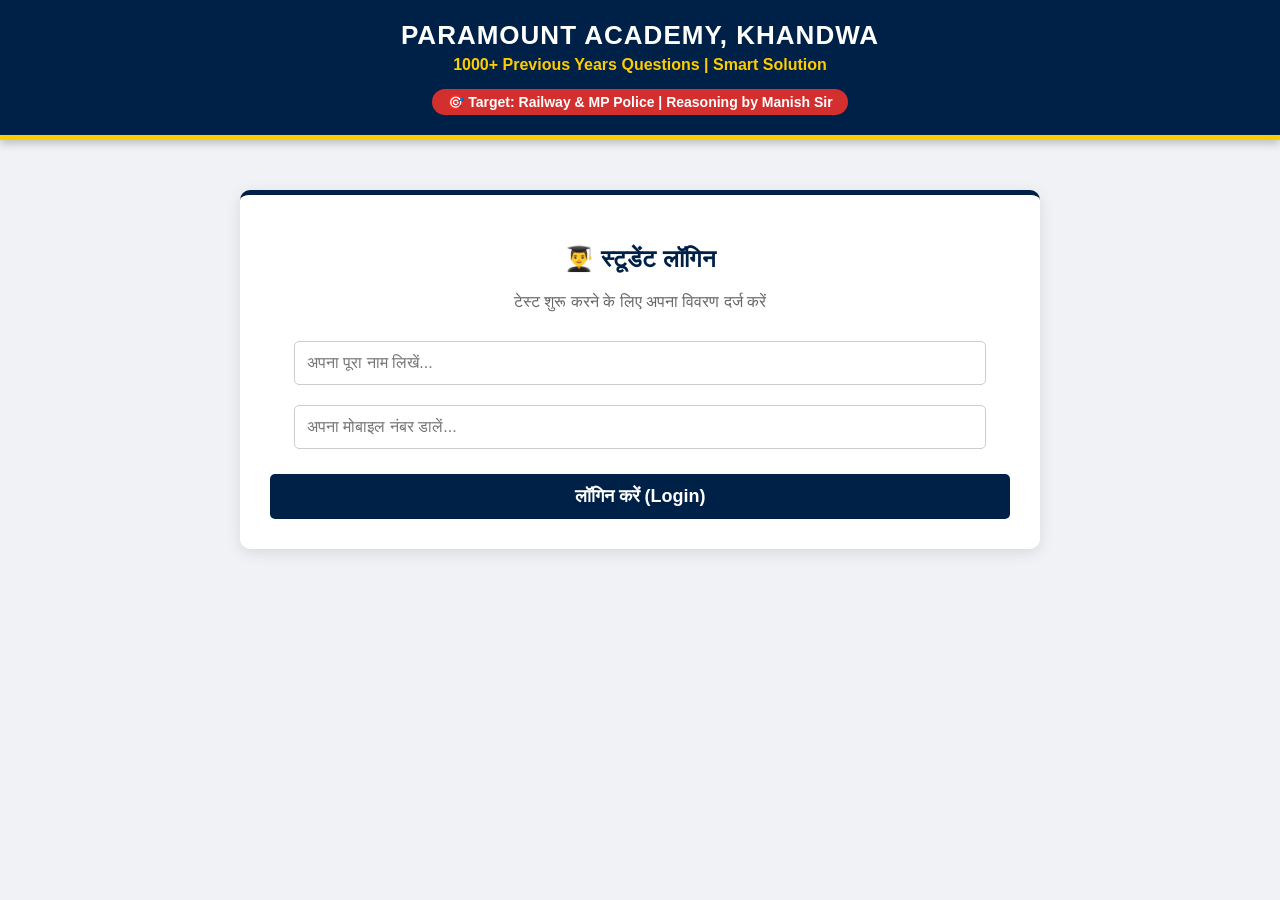
==== index.html @ cde3a58e "Add loading status and update comments in index.html" ====
<!DOCTYPE html>
<html lang="hi">
<head>
    <meta charset="UTF-8">
    <meta name="viewport" content="width=device-width, initial-scale=1.0">
    <title>Reasoning Portal - Manish Sir</title>
    <style>
        /* CSS & Theme - Railway & MP Police Vibe */
        body { font-family: 'Segoe UI', Tahoma, Geneva, Verdana, sans-serif; background-color: #f0f2f5; margin: 0; padding: 0; }
        
        /* Header Design */
        .header { background-color: #002147; color: white; padding: 20px 10px; text-align: center; border-bottom: 5px solid #ffcc00; box-shadow: 0 4px 8px rgba(0,0,0,0.2); }
        .header h1 { margin: 0; font-size: 26px; font-weight: 900; letter-spacing: 1px; text-transform: uppercase; }
        .header h3 { margin: 5px 0; color: #ffcc00; font-size: 16px; font-weight: bold; }
        .header p { margin: 10px 0 0; font-size: 14px; background: #d32f2f; display: inline-block; padding: 5px 15px; border-radius: 20px; font-weight: bold; }
        
        .container { padding: 20px; max-width: 800px; margin: auto; }
        
        /* Login Screen */
        #login-screen { background: white; padding: 30px; border-radius: 10px; box-shadow: 0 4px 15px rgba(0,0,0,0.1); text-align: center; margin-top: 30px; border-top: 5px solid #002147; }
        .input-box { width: 90%; padding: 12px; margin: 10px 0; border: 1px solid #ccc; border-radius: 5px; font-size: 16px; }
        .btn-primary { background-color: #002147; color: white; padding: 12px 25px; font-size: 18px; font-weight: bold; border: none; border-radius: 5px; cursor: pointer; width: 100%; margin-top: 15px; }
        .btn-primary:hover { background-color: #003366; }

        /* Dashboard (60 Days Grid) */
        #dashboard-screen { display: none; }
        .user-welcome { font-size: 18px; font-weight: bold; color: #002147; margin-bottom: 20px; text-align: center; background: white; padding: 10px; border-radius: 8px; box-shadow: 0 2px 5px rgba(0,0,0,0.1); }
        .grid-container { display: grid; grid-template-columns: repeat(auto-fit, minmax(100px, 1fr)); gap: 15px; }
        .day-card { background: white; padding: 20px 10px; text-align: center; border-radius: 8px; box-shadow: 0 2px 5px rgba(0,0,0,0.1); cursor: pointer; font-weight: bold; color: #333; border: 2px solid transparent; transition: 0.3s; }
        .day-card:hover { border-color: #ffcc00; background-color: #fffde7; transform: translateY(-3px); }
        .day-number { font-size: 20px; color: #002147; margin-bottom: 5px; }

        /* Quiz Screen */
        #quiz-screen { display: none; }
        .back-btn { background: #d32f2f; color: white; border: none; padding: 10px 20px; border-radius: 5px; cursor: pointer; font-weight: bold; margin-bottom: 15px; display: inline-block; }
        .question-box { background: white; padding: 15px; margin-bottom: 20px; border-radius: 8px; box-shadow: 0 4px 8px rgba(0,0,0,0.1); border-left: 5px solid #002147; }
        .question-text { font-size: 18px; font-weight: bold; color: #222; margin-bottom: 15px; line-height: 1.4; }
        .option { display: block; padding: 12px; margin-bottom: 10px; background: #e9ecef; border-radius: 5px; cursor: pointer; font-size: 16px; border: 1px solid #ccc; transition: 0.2s; }
        
        /* Options Highlight (For Smart Solution) */
        .option.correct { background-color: #d4edda; border-color: #28a745; color: #155724; font-weight: bold; }
        .option.wrong { background-color: #f8d7da; border-color: #dc3545; color: #721c24; font-weight: bold; }
        
        .exam-tag { display: inline-block; background-color: #ffe0b2; color: #e65100; padding: 5px 10px; font-size: 12px; font-weight: bold; border-radius: 4px; margin-top: 10px; }
        .submit-btn { background-color: #2e7d32; color: white; padding: 15px; width: 100%; font-size: 18px; font-weight: bold; border: none; border-radius: 5px; cursor: pointer; margin-top: 10px; }
        
        /* Result Box */
        .result-box { display: none; background: #fff3cd; color: #856404; padding: 20px; border-radius: 8px; border: 2px solid #ffeeba; text-align: center; margin-bottom: 20px; font-size: 18px; font-weight: bold; }
        
        /* Loading Status */
        #loading-status { text-align: center; font-weight: bold; color: #d32f2f; margin-bottom: 15px; display: none; }
    </style>
</head>
<body>

    <div class="header">
        <h1>Paramount Academy, Khandwa</h1>
        <h3>1000+ Previous Years Questions | Smart Solution</h3>
        <p>🎯 Target: Railway & MP Police | Reasoning by Manish Sir</p>
    </div>

    <div class="container">
        
        <div id="login-screen">
            <h2 style="color: #002147;">👨‍🎓 स्टूडेंट लॉगिन</h2>
            <p style="color: #666; margin-bottom: 20px;">टेस्ट शुरू करने के लिए अपना विवरण दर्ज करें</p>
            <input type="text" id="student-name" class="input-box" placeholder="अपना पूरा नाम लिखें..." required>
            <input type="tel" id="student-mobile" class="input-box" placeholder="अपना मोबाइल नंबर डालें..." maxlength="10" required>
            <button class="btn-primary" onclick="studentLogin()">लॉगिन करें (Login)</button>
        </div>

        <div id="dashboard-screen">
            <div class="user-welcome" id="welcome-msg"></div>
            <div id="loading-status">🔄 डेटा लोड हो रहा है, कृपया प्रतीक्षा करें...</div>
            <h3 style="text-align: center; color: #d32f2f; margin-bottom: 20px;">📝 60 Days Master Plan - Select Day</h3>
            <div class="grid-container" id="days-grid">
                </div>
        </div>

        <div id="quiz-screen">
            <button class="back-btn" onclick="showDashboard()">⬅ वापस जाएँ</button>
            <h2 id="quiz-title" style="text-align: center; color: #002147; border-bottom: 2px solid #ccc; padding-bottom: 10px;"></h2>
            
            <div id="result-box" class="result-box"></div>

            <div id="quiz-container">
                <p style="text-align:center; font-size: 18px; color: #666;">प्रश्नों को लोड किया जा रहा है...</p>
            </div>
        </div>

    </div>

<script>
    // आपका नया Google Apps Script URL
    const SHEET_API_URL = "https://script.google.com/macros/s/AKfycbwrn1KhBZO055DnDoMjl4L-_MR41X3zGy-IHlsW6Tt8MQfzNnXFWnHYprtaH1E4AdJhmA/exec";
    
    let allQuestionsData = [];
    let currentQuizDay = "";

    // पेज लोड होते ही चेक करें कि बच्चा पहले से लॉगिन है या नहीं
    window.onload = function() {
        let savedName = localStorage.getItem("paramountStudentName");
        if(savedName) {
            document.getElementById("login-screen").style.display = "none";
            document.getElementById("dashboard-screen").style.display = "block";
            document.getElementById("welcome-msg").innerText = "👨‍🎓 स्वागत है, " + savedName;
            generateDaysGrid();
            fetchAllQuestions(); 
        }
    }

    // लॉगिन फंक्शन
    function studentLogin() {
        let name = document.getElementById("student-name").value;
        let mobile = document.getElementById("student-mobile").value;

        if(name.trim() === "" || mobile.trim() === "") {
            alert("कृपया अपना नाम और मोबाइल नंबर सही से भरें!");
            return;
        }

        // फोन की मेमोरी में सेव करें
        localStorage.setItem("paramountStudentName", name);
        localStorage.setItem("paramountStudentMobile", mobile);

        document.getElementById("login-screen").style.display = "none";
        document.getElementById("dashboard-screen").style.display = "block";
        document.getElementById("welcome-msg").innerText = "👨‍🎓 स्वागत है, " + name;
        
        generateDaysGrid();
        fetchAllQuestions();
    }

    // Day 1 से 60 तक ग्रिड बनाना
    function generateDaysGrid() {
        let grid = document.getElementById("days-grid");
        grid.innerHTML = "";
        for(let i = 1; i <= 60; i++) {
            grid.innerHTML += `
                <div class="day-card" onclick="openQuiz('Day ${i}')">
                    <div class="day-number">Day</div>
                    <div style="font-size: 24px;">${i}</div>
                </div>
            `;
        }
    }

    // डैशबोर्ड पर वापस जाना
    function showDashboard() {
        document.getElementById("quiz-screen").style.display = "none";
        document.getElementById("dashboard-screen").style.display = "block";
        document.getElementById("result-box").style.display = "none";
    }

    // Google Sheet से प्रश्न मँगाना
    function fetchAllQuestions() {
        let loadingText = document.getElementById("loading-status");
        loadingText.style.display = "block";

        fetch(SHEET_API_URL)
            .then(response => response.json())
            .then(data => { 
                allQuestionsData = data; 
                loadingText.style.display = "none"; // लोड होने के बाद मैसेज छुपा दें
            })
            .catch(err => {
                loadingText.innerText = "❌ डेटा लोड करने में समस्या आई। कृपया इंटरनेट चेक करें।";
                console.log("डेटा लोड करने में समस्या: ", err);
            });
    }

    // किसी भी Day का टेस्ट खोलना
    function openQuiz(dayName) {
        currentQuizDay = dayName;
        document.getElementById("dashboard-screen").style.display = "none";
        document.getElementById("quiz-screen").style.display = "block";
        document.getElementById("quiz-title").innerText = dayName + " - Live Test";
        document.getElementById("result-box").style.display = "none";
        
        let container = document.getElementById('quiz-container');
        
        if(allQuestionsData.length === 0) {
            container.innerHTML = "<p style='text-align:center; color:red; font-weight:bold;'>डेटा अभी लोड हो रहा है, कृपया 2-3 सेकंड रुककर दोबारा खोलें...</p>";
            return;
        }

        // उस दिन के प्रश्न फ़िल्टर करें
        let dayQuestions = allQuestionsData.filter(q => q.Day === dayName);

        if(dayQuestions.length === 0) {
            container.innerHTML = `<p style='text-align:center; color:red; font-size:18px;'>अभी <b>${dayName}</b> के प्रश्न अपलोड नहीं हुए हैं। कृपया बाद में चेक करें।</p>`;
            return;
        }

        container.innerHTML = "";
        dayQuestions.forEach((q, index) => {
            let html = `
                <div class="question-box" id="qbox-${index}">
                    <div class="question-text">Q${index + 1}. ${q.Question}</div>
                    <label class="option" id="lbl-A-${index}"><input type="radio" name="q${index}" value="A"> (A) ${q.Option_A}</label>
                    <label class="option" id="lbl-B-${index}"><input type="radio" name="q${index}" value="B"> (B) ${q.Option_B}</label>
                    <label class="option" id="lbl-C-${index}"><input type="radio" name="q${index}" value="C"> (C) ${q.Option_C}</label>
                    <label class="option" id="lbl-D-${index}"><input type="radio" name="q${index}" value="D"> (D) ${q.Option_D}</label>
                    
                    <div class="exam-tag">🏷️ ${q.Exam_Name || 'PYQ'} (${q.Exam_Date || 'Previous Year'})</div>
                </div>
            `;
            container.innerHTML += html;
        });

        container.innerHTML += `<button class="submit-btn" id="submit-btn" onclick="submitTest()">टेस्ट सबमिट करें</button>`;
    }

    // टेस्ट सबमिट और स्मार्ट सॉल्यूशन
    function submitTest() {
        let name = localStorage.getItem("paramountStudentName");
        let mobile = localStorage.getItem("paramountStudentMobile");
        
        let dayQuestions = allQuestionsData.filter(q => q.Day === currentQuizDay);
        let totalQuestions = dayQuestions.length;
        let correct = 0;
        let wrong = 0;
        let attempted = 0;

        // हर प्रश्न चेक करना और स्मार्ट सॉल्यूशन (रंग) दिखाना
        dayQuestions.forEach((q, index) => {
            let selectedRadio = document.querySelector(`input[name="q${index}"]:checked`);
            let correctAns = q.Answer ? q.Answer.trim().toUpperCase() : ""; // Sheet से सही उत्तर

            // सभी ऑप्शंस को लॉक (disable) करें
            let radios = document.querySelectorAll(`input[name="q${index}"]`);
            radios.forEach(r => r.disabled = true);

            // सही उत्तर को हरा (Green) करें
            let correctLabel = document.getElementById(`lbl-${correctAns}-${index}`);
            if(correctLabel) correctLabel.classList.add("correct");

            if (selectedRadio) {
                attempted++;
                let selectedVal = selectedRadio.value;
                if (selectedVal === correctAns) {
                    correct++;
                } else {
                    wrong++;
                    // अगर गलत चुना है, तो उसे लाल (Red) करें
                    let wrongLabel = document.getElementById(`lbl-${selectedVal}-${index}`);
                    if(wrongLabel) wrongLabel.classList.add("wrong");
                }
            }
        });

        // स्कोर कैलकुलेशन (-0.33 नेगेटिव मार्किंग)
        let score = (correct * 1) - (wrong * 0.33);
        let finalScore = score.toFixed(2); 

        // रिज़ल्ट स्क्रीन पर दिखाना
        let resultBox = document.getElementById("result-box");
        resultBox.style.display = "block";
        resultBox.innerHTML = `
            🏆 टेस्ट समाप्त!<br>
            कुल प्रश्न: ${totalQuestions} | Attempted: ${attempted}<br>
            <span style="color: green;">सही: ${correct}</span> | <span style="color: red;">गलत: ${wrong}</span><br>
            <span style="font-size: 22px; color: #d32f2f;">आपका फाइनल स्कोर: ${finalScore} / ${totalQuestions}</span><br>
            <span style="font-size: 14px; color: #666;">(नीचे देखें, सही उत्तर हरे रंग में हैं)</span>
        `;

        // सबमिट बटन छुपाएं
        document.getElementById("submit-btn").style.display = "none";

        // डेटा गूगल शीट में भेजना
        let resultData = {
            name: name,
            mobile: mobile,
            day: currentQuizDay,
            score: finalScore + ` (${correct} सही, ${wrong} गलत)`
        };

        fetch(SHEET_API_URL, {
            method: "POST",
            body: JSON.stringify(resultData)
        }).catch(err => console.log("डेटा शीट में भेजने में एरर: ", err));

        // बच्चे को अलर्ट दें और स्क्रीन ऊपर करें
        window.scrollTo(0, 0); 
    }
</script>

</body>
</html>
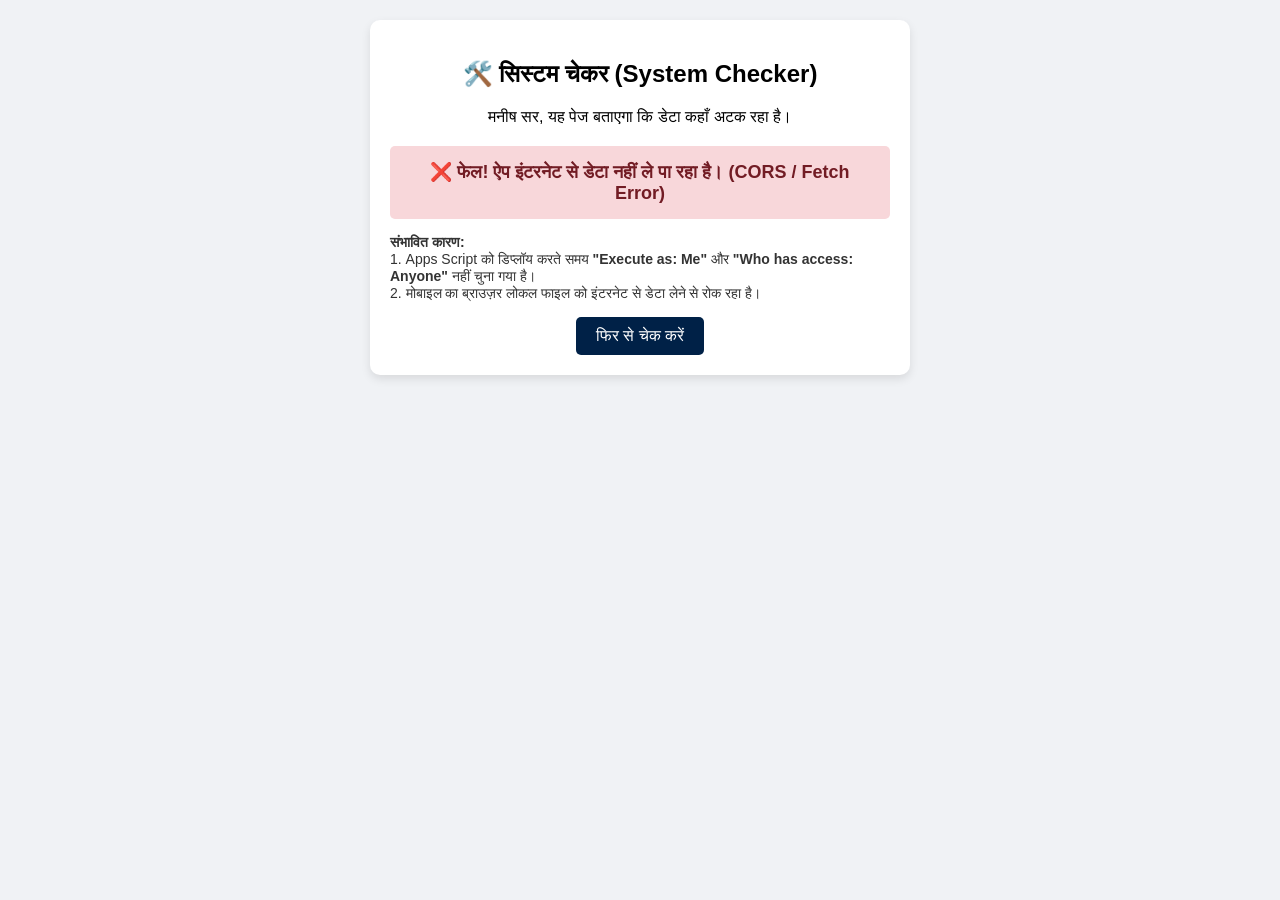
==== commit a1152131: "Refactor HTML structure and styles for clarity" ====
--- a/index.html
+++ b/index.html
@@ -5,283 +5,71 @@
     <meta name="viewport" content="width=device-width, initial-scale=1.0">
     <title>Reasoning Portal - Manish Sir</title>
     <style>
-        /* CSS & Theme - Railway & MP Police Vibe */
-        body { font-family: 'Segoe UI', Tahoma, Geneva, Verdana, sans-serif; background-color: #f0f2f5; margin: 0; padding: 0; }
-        
-        /* Header Design */
-        .header { background-color: #002147; color: white; padding: 20px 10px; text-align: center; border-bottom: 5px solid #ffcc00; box-shadow: 0 4px 8px rgba(0,0,0,0.2); }
-        .header h1 { margin: 0; font-size: 26px; font-weight: 900; letter-spacing: 1px; text-transform: uppercase; }
-        .header h3 { margin: 5px 0; color: #ffcc00; font-size: 16px; font-weight: bold; }
-        .header p { margin: 10px 0 0; font-size: 14px; background: #d32f2f; display: inline-block; padding: 5px 15px; border-radius: 20px; font-weight: bold; }
-        
-        .container { padding: 20px; max-width: 800px; margin: auto; }
-        
-        /* Login Screen */
-        #login-screen { background: white; padding: 30px; border-radius: 10px; box-shadow: 0 4px 15px rgba(0,0,0,0.1); text-align: center; margin-top: 30px; border-top: 5px solid #002147; }
-        .input-box { width: 90%; padding: 12px; margin: 10px 0; border: 1px solid #ccc; border-radius: 5px; font-size: 16px; }
-        .btn-primary { background-color: #002147; color: white; padding: 12px 25px; font-size: 18px; font-weight: bold; border: none; border-radius: 5px; cursor: pointer; width: 100%; margin-top: 15px; }
-        .btn-primary:hover { background-color: #003366; }
-
-        /* Dashboard (60 Days Grid) */
-        #dashboard-screen { display: none; }
-        .user-welcome { font-size: 18px; font-weight: bold; color: #002147; margin-bottom: 20px; text-align: center; background: white; padding: 10px; border-radius: 8px; box-shadow: 0 2px 5px rgba(0,0,0,0.1); }
-        .grid-container { display: grid; grid-template-columns: repeat(auto-fit, minmax(100px, 1fr)); gap: 15px; }
-        .day-card { background: white; padding: 20px 10px; text-align: center; border-radius: 8px; box-shadow: 0 2px 5px rgba(0,0,0,0.1); cursor: pointer; font-weight: bold; color: #333; border: 2px solid transparent; transition: 0.3s; }
-        .day-card:hover { border-color: #ffcc00; background-color: #fffde7; transform: translateY(-3px); }
-        .day-number { font-size: 20px; color: #002147; margin-bottom: 5px; }
-
-        /* Quiz Screen */
-        #quiz-screen { display: none; }
-        .back-btn { background: #d32f2f; color: white; border: none; padding: 10px 20px; border-radius: 5px; cursor: pointer; font-weight: bold; margin-bottom: 15px; display: inline-block; }
-        .question-box { background: white; padding: 15px; margin-bottom: 20px; border-radius: 8px; box-shadow: 0 4px 8px rgba(0,0,0,0.1); border-left: 5px solid #002147; }
-        .question-text { font-size: 18px; font-weight: bold; color: #222; margin-bottom: 15px; line-height: 1.4; }
-        .option { display: block; padding: 12px; margin-bottom: 10px; background: #e9ecef; border-radius: 5px; cursor: pointer; font-size: 16px; border: 1px solid #ccc; transition: 0.2s; }
-        
-        /* Options Highlight (For Smart Solution) */
-        .option.correct { background-color: #d4edda; border-color: #28a745; color: #155724; font-weight: bold; }
-        .option.wrong { background-color: #f8d7da; border-color: #dc3545; color: #721c24; font-weight: bold; }
-        
-        .exam-tag { display: inline-block; background-color: #ffe0b2; color: #e65100; padding: 5px 10px; font-size: 12px; font-weight: bold; border-radius: 4px; margin-top: 10px; }
-        .submit-btn { background-color: #2e7d32; color: white; padding: 15px; width: 100%; font-size: 18px; font-weight: bold; border: none; border-radius: 5px; cursor: pointer; margin-top: 10px; }
-        
-        /* Result Box */
-        .result-box { display: none; background: #fff3cd; color: #856404; padding: 20px; border-radius: 8px; border: 2px solid #ffeeba; text-align: center; margin-bottom: 20px; font-size: 18px; font-weight: bold; }
-        
-        /* Loading Status */
-        #loading-status { text-align: center; font-weight: bold; color: #d32f2f; margin-bottom: 15px; display: none; }
+        body { font-family: Arial, sans-serif; background-color: #f0f2f5; margin: 0; padding: 20px; }
+        .box { background: white; padding: 20px; border-radius: 10px; box-shadow: 0 4px 10px rgba(0,0,0,0.1); text-align: center; max-width: 500px; margin: auto; }
+        .btn { background: #002147; color: white; padding: 10px 20px; border: none; border-radius: 5px; font-size: 16px; margin-top: 15px; cursor: pointer; }
+        #status-box { padding: 15px; margin-top: 20px; border-radius: 5px; font-weight: bold; font-size: 18px; }
+        .loading { background: #fff3cd; color: #856404; }
+        .success { background: #d4edda; color: #155724; }
+        .error { background: #f8d7da; color: #721c24; }
     </style>
 </head>
 <body>
 
-    <div class="header">
-        <h1>Paramount Academy, Khandwa</h1>
-        <h3>1000+ Previous Years Questions | Smart Solution</h3>
-        <p>🎯 Target: Railway & MP Police | Reasoning by Manish Sir</p>
-    </div>
-
-    <div class="container">
+    <div class="box">
+        <h2>🛠️ सिस्टम चेकर (System Checker)</h2>
+        <p>मनीष सर, यह पेज बताएगा कि डेटा कहाँ अटक रहा है।</p>
         
-        <div id="login-screen">
-            <h2 style="color: #002147;">👨‍🎓 स्टूडेंट लॉगिन</h2>
-            <p style="color: #666; margin-bottom: 20px;">टेस्ट शुरू करने के लिए अपना विवरण दर्ज करें</p>
-            <input type="text" id="student-name" class="input-box" placeholder="अपना पूरा नाम लिखें..." required>
-            <input type="tel" id="student-mobile" class="input-box" placeholder="अपना मोबाइल नंबर डालें..." maxlength="10" required>
-            <button class="btn-primary" onclick="studentLogin()">लॉगिन करें (Login)</button>
+        <div id="status-box" class="loading">
+            ⏳ डेटा चेक किया जा रहा है, कृपया प्रतीक्षा करें...
         </div>
 
-        <div id="dashboard-screen">
-            <div class="user-welcome" id="welcome-msg"></div>
-            <div id="loading-status">🔄 डेटा लोड हो रहा है, कृपया प्रतीक्षा करें...</div>
-            <h3 style="text-align: center; color: #d32f2f; margin-bottom: 20px;">📝 60 Days Master Plan - Select Day</h3>
-            <div class="grid-container" id="days-grid">
-                </div>
-        </div>
+        <div id="detail-box" style="margin-top: 15px; font-size: 14px; color: #333; text-align: left;"></div>
 
-        <div id="quiz-screen">
-            <button class="back-btn" onclick="showDashboard()">⬅ वापस जाएँ</button>
-            <h2 id="quiz-title" style="text-align: center; color: #002147; border-bottom: 2px solid #ccc; padding-bottom: 10px;"></h2>
-            
-            <div id="result-box" class="result-box"></div>
-
-            <div id="quiz-container">
-                <p style="text-align:center; font-size: 18px; color: #666;">प्रश्नों को लोड किया जा रहा है...</p>
-            </div>
-        </div>
-
+        <button class="btn" onclick="location.reload()">फिर से चेक करें</button>
     </div>
 
 <script>
-    // आपका नया Google Apps Script URL
     const SHEET_API_URL = "https://script.google.com/macros/s/AKfycbwrn1KhBZO055DnDoMjl4L-_MR41X3zGy-IHlsW6Tt8MQfzNnXFWnHYprtaH1E4AdJhmA/exec";
-    
-    let allQuestionsData = [];
-    let currentQuizDay = "";
+    const getFetchUrl = () => SHEET_API_URL + "?nocache=" + new Date().getTime();
 
-    // पेज लोड होते ही चेक करें कि बच्चा पहले से लॉगिन है या नहीं
     window.onload = function() {
-        let savedName = localStorage.getItem("paramountStudentName");
-        if(savedName) {
-            document.getElementById("login-screen").style.display = "none";
-            document.getElementById("dashboard-screen").style.display = "block";
-            document.getElementById("welcome-msg").innerText = "👨‍🎓 स्वागत है, " + savedName;
-            generateDaysGrid();
-            fetchAllQuestions(); 
-        }
-    }
+        let statusBox = document.getElementById("status-box");
+        let detailBox = document.getElementById("detail-box");
 
-    // लॉगिन फंक्शन
-    function studentLogin() {
-        let name = document.getElementById("student-name").value;
-        let mobile = document.getElementById("student-mobile").value;
-
-        if(name.trim() === "" || mobile.trim() === "") {
-            alert("कृपया अपना नाम और मोबाइल नंबर सही से भरें!");
-            return;
-        }
-
-        // फोन की मेमोरी में सेव करें
-        localStorage.setItem("paramountStudentName", name);
-        localStorage.setItem("paramountStudentMobile", mobile);
-
-        document.getElementById("login-screen").style.display = "none";
-        document.getElementById("dashboard-screen").style.display = "block";
-        document.getElementById("welcome-msg").innerText = "👨‍🎓 स्वागत है, " + name;
-        
-        generateDaysGrid();
-        fetchAllQuestions();
-    }
-
-    // Day 1 से 60 तक ग्रिड बनाना
-    function generateDaysGrid() {
-        let grid = document.getElementById("days-grid");
-        grid.innerHTML = "";
-        for(let i = 1; i <= 60; i++) {
-            grid.innerHTML += `
-                <div class="day-card" onclick="openQuiz('Day ${i}')">
-                    <div class="day-number">Day</div>
-                    <div style="font-size: 24px;">${i}</div>
-                </div>
-            `;
-        }
-    }
-
-    // डैशबोर्ड पर वापस जाना
-    function showDashboard() {
-        document.getElementById("quiz-screen").style.display = "none";
-        document.getElementById("dashboard-screen").style.display = "block";
-        document.getElementById("result-box").style.display = "none";
-    }
-
-    // Google Sheet से प्रश्न मँगाना
-    function fetchAllQuestions() {
-        let loadingText = document.getElementById("loading-status");
-        loadingText.style.display = "block";
-
-        fetch(SHEET_API_URL)
-            .then(response => response.json())
+        fetch(getFetchUrl())
+            .then(response => {
+                if (!response.ok) throw new Error("Network Response was not OK");
+                return response.json();
+            })
             .then(data => { 
-                allQuestionsData = data; 
-                loadingText.style.display = "none"; // लोड होने के बाद मैसेज छुपा दें
+                if (data.length > 0) {
+                    statusBox.className = "success";
+                    statusBox.innerText = "✅ पास! डेटा सफलतापूर्वक ऐप में आ गया है।";
+                    
+                    // पहला प्रश्न चेक करना
+                    let firstQ = data[0];
+                    detailBox.innerHTML = `
+                        <b>डेटा की रिपोर्ट:</b><br>
+                        - कुल प्रश्न मिले: ${data.length}<br>
+                        - पहले प्रश्न का Day: "${firstQ.Day}"<br>
+                        - पहला प्रश्न: ${firstQ.Question}
+                    `;
+                } else {
+                    statusBox.className = "error";
+                    statusBox.innerText = "⚠️ डेटा आया, लेकिन उसमें 0 (शून्य) प्रश्न हैं!";
+                    detailBox.innerHTML = "इसका मतलब शीट की हेडिंग्स सही नहीं हैं या शीट खाली है।";
+                }
             })
             .catch(err => {
-                loadingText.innerText = "❌ डेटा लोड करने में समस्या आई। कृपया इंटरनेट चेक करें।";
-                console.log("डेटा लोड करने में समस्या: ", err);
+                statusBox.className = "error";
+                statusBox.innerText = "❌ फेल! ऐप इंटरनेट से डेटा नहीं ले पा रहा है। (CORS / Fetch Error)";
+                detailBox.innerHTML = `
+                    <b>संभावित कारण:</b><br>
+                    1. Apps Script को डिप्लॉय करते समय <b>"Execute as: Me"</b> और <b>"Who has access: Anyone"</b> नहीं चुना गया है।<br>
+                    2. मोबाइल का ब्राउज़र लोकल फाइल को इंटरनेट से डेटा लेने से रोक रहा है।
+                `;
             });
-    }
-
-    // किसी भी Day का टेस्ट खोलना
-    function openQuiz(dayName) {
-        currentQuizDay = dayName;
-        document.getElementById("dashboard-screen").style.display = "none";
-        document.getElementById("quiz-screen").style.display = "block";
-        document.getElementById("quiz-title").innerText = dayName + " - Live Test";
-        document.getElementById("result-box").style.display = "none";
-        
-        let container = document.getElementById('quiz-container');
-        
-        if(allQuestionsData.length === 0) {
-            container.innerHTML = "<p style='text-align:center; color:red; font-weight:bold;'>डेटा अभी लोड हो रहा है, कृपया 2-3 सेकंड रुककर दोबारा खोलें...</p>";
-            return;
-        }
-
-        // उस दिन के प्रश्न फ़िल्टर करें
-        let dayQuestions = allQuestionsData.filter(q => q.Day === dayName);
-
-        if(dayQuestions.length === 0) {
-            container.innerHTML = `<p style='text-align:center; color:red; font-size:18px;'>अभी <b>${dayName}</b> के प्रश्न अपलोड नहीं हुए हैं। कृपया बाद में चेक करें।</p>`;
-            return;
-        }
-
-        container.innerHTML = "";
-        dayQuestions.forEach((q, index) => {
-            let html = `
-                <div class="question-box" id="qbox-${index}">
-                    <div class="question-text">Q${index + 1}. ${q.Question}</div>
-                    <label class="option" id="lbl-A-${index}"><input type="radio" name="q${index}" value="A"> (A) ${q.Option_A}</label>
-                    <label class="option" id="lbl-B-${index}"><input type="radio" name="q${index}" value="B"> (B) ${q.Option_B}</label>
-                    <label class="option" id="lbl-C-${index}"><input type="radio" name="q${index}" value="C"> (C) ${q.Option_C}</label>
-                    <label class="option" id="lbl-D-${index}"><input type="radio" name="q${index}" value="D"> (D) ${q.Option_D}</label>
-                    
-                    <div class="exam-tag">🏷️ ${q.Exam_Name || 'PYQ'} (${q.Exam_Date || 'Previous Year'})</div>
-                </div>
-            `;
-            container.innerHTML += html;
-        });
-
-        container.innerHTML += `<button class="submit-btn" id="submit-btn" onclick="submitTest()">टेस्ट सबमिट करें</button>`;
-    }
-
-    // टेस्ट सबमिट और स्मार्ट सॉल्यूशन
-    function submitTest() {
-        let name = localStorage.getItem("paramountStudentName");
-        let mobile = localStorage.getItem("paramountStudentMobile");
-        
-        let dayQuestions = allQuestionsData.filter(q => q.Day === currentQuizDay);
-        let totalQuestions = dayQuestions.length;
-        let correct = 0;
-        let wrong = 0;
-        let attempted = 0;
-
-        // हर प्रश्न चेक करना और स्मार्ट सॉल्यूशन (रंग) दिखाना
-        dayQuestions.forEach((q, index) => {
-            let selectedRadio = document.querySelector(`input[name="q${index}"]:checked`);
-            let correctAns = q.Answer ? q.Answer.trim().toUpperCase() : ""; // Sheet से सही उत्तर
-
-            // सभी ऑप्शंस को लॉक (disable) करें
-            let radios = document.querySelectorAll(`input[name="q${index}"]`);
-            radios.forEach(r => r.disabled = true);
-
-            // सही उत्तर को हरा (Green) करें
-            let correctLabel = document.getElementById(`lbl-${correctAns}-${index}`);
-            if(correctLabel) correctLabel.classList.add("correct");
-
-            if (selectedRadio) {
-                attempted++;
-                let selectedVal = selectedRadio.value;
-                if (selectedVal === correctAns) {
-                    correct++;
-                } else {
-                    wrong++;
-                    // अगर गलत चुना है, तो उसे लाल (Red) करें
-                    let wrongLabel = document.getElementById(`lbl-${selectedVal}-${index}`);
-                    if(wrongLabel) wrongLabel.classList.add("wrong");
-                }
-            }
-        });
-
-        // स्कोर कैलकुलेशन (-0.33 नेगेटिव मार्किंग)
-        let score = (correct * 1) - (wrong * 0.33);
-        let finalScore = score.toFixed(2); 
-
-        // रिज़ल्ट स्क्रीन पर दिखाना
-        let resultBox = document.getElementById("result-box");
-        resultBox.style.display = "block";
-        resultBox.innerHTML = `
-            🏆 टेस्ट समाप्त!<br>
-            कुल प्रश्न: ${totalQuestions} | Attempted: ${attempted}<br>
-            <span style="color: green;">सही: ${correct}</span> | <span style="color: red;">गलत: ${wrong}</span><br>
-            <span style="font-size: 22px; color: #d32f2f;">आपका फाइनल स्कोर: ${finalScore} / ${totalQuestions}</span><br>
-            <span style="font-size: 14px; color: #666;">(नीचे देखें, सही उत्तर हरे रंग में हैं)</span>
-        `;
-
-        // सबमिट बटन छुपाएं
-        document.getElementById("submit-btn").style.display = "none";
-
-        // डेटा गूगल शीट में भेजना
-        let resultData = {
-            name: name,
-            mobile: mobile,
-            day: currentQuizDay,
-            score: finalScore + ` (${correct} सही, ${wrong} गलत)`
-        };
-
-        fetch(SHEET_API_URL, {
-            method: "POST",
-            body: JSON.stringify(resultData)
-        }).catch(err => console.log("डेटा शीट में भेजने में एरर: ", err));
-
-        // बच्चे को अलर्ट दें और स्क्रीन ऊपर करें
-        window.scrollTo(0, 0); 
     }
 </script>
 
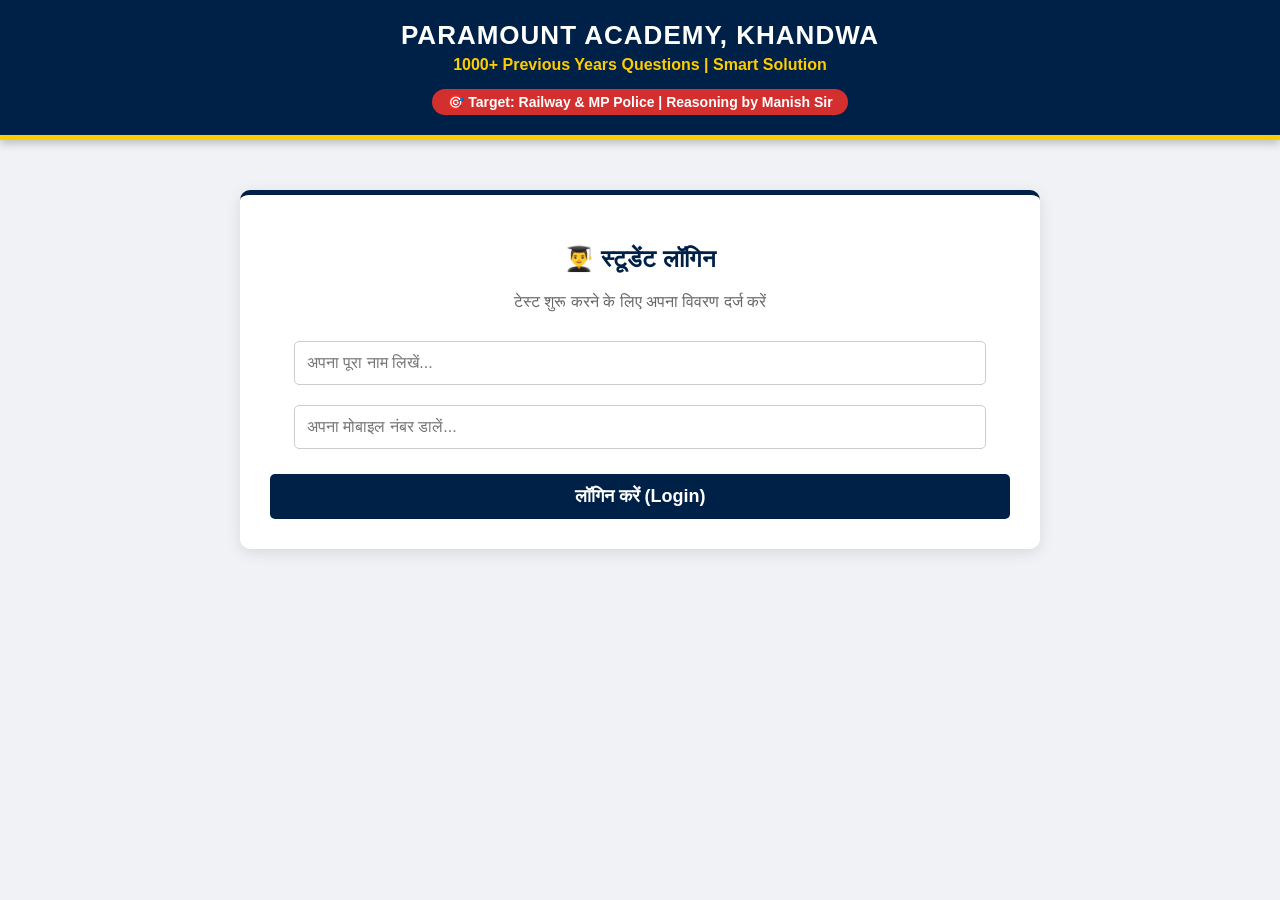
==== commit 8d7ea4b6: "Revamp HTML structure and styling for interface" ====
--- a/index.html
+++ b/index.html
@@ -5,71 +5,260 @@
     <meta name="viewport" content="width=device-width, initial-scale=1.0">
     <title>Reasoning Portal - Manish Sir</title>
     <style>
-        body { font-family: Arial, sans-serif; background-color: #f0f2f5; margin: 0; padding: 20px; }
-        .box { background: white; padding: 20px; border-radius: 10px; box-shadow: 0 4px 10px rgba(0,0,0,0.1); text-align: center; max-width: 500px; margin: auto; }
-        .btn { background: #002147; color: white; padding: 10px 20px; border: none; border-radius: 5px; font-size: 16px; margin-top: 15px; cursor: pointer; }
-        #status-box { padding: 15px; margin-top: 20px; border-radius: 5px; font-weight: bold; font-size: 18px; }
-        .loading { background: #fff3cd; color: #856404; }
-        .success { background: #d4edda; color: #155724; }
-        .error { background: #f8d7da; color: #721c24; }
+        /* CSS & Theme - Railway & MP Police Vibe */
+        body { font-family: 'Segoe UI', Tahoma, Geneva, Verdana, sans-serif; background-color: #f0f2f5; margin: 0; padding: 0; }
+        .header { background-color: #002147; color: white; padding: 20px 10px; text-align: center; border-bottom: 5px solid #ffcc00; box-shadow: 0 4px 8px rgba(0,0,0,0.2); }
+        .header h1 { margin: 0; font-size: 26px; font-weight: 900; letter-spacing: 1px; text-transform: uppercase; }
+        .header h3 { margin: 5px 0; color: #ffcc00; font-size: 16px; font-weight: bold; }
+        .header p { margin: 10px 0 0; font-size: 14px; background: #d32f2f; display: inline-block; padding: 5px 15px; border-radius: 20px; font-weight: bold; }
+        .container { padding: 20px; max-width: 800px; margin: auto; }
+        
+        /* Login Screen */
+        #login-screen { background: white; padding: 30px; border-radius: 10px; box-shadow: 0 4px 15px rgba(0,0,0,0.1); text-align: center; margin-top: 30px; border-top: 5px solid #002147; }
+        .input-box { width: 90%; padding: 12px; margin: 10px 0; border: 1px solid #ccc; border-radius: 5px; font-size: 16px; }
+        .btn-primary { background-color: #002147; color: white; padding: 12px 25px; font-size: 18px; font-weight: bold; border: none; border-radius: 5px; cursor: pointer; width: 100%; margin-top: 15px; transition: 0.3s; }
+        .btn-primary:hover { background-color: #003366; }
+
+        /* Dashboard */
+        #dashboard-screen { display: none; }
+        .user-welcome { font-size: 18px; font-weight: bold; color: #002147; margin-bottom: 20px; text-align: center; background: white; padding: 10px; border-radius: 8px; box-shadow: 0 2px 5px rgba(0,0,0,0.1); }
+        .grid-container { display: grid; grid-template-columns: repeat(auto-fit, minmax(100px, 1fr)); gap: 15px; }
+        .day-card { background: white; padding: 20px 10px; text-align: center; border-radius: 8px; box-shadow: 0 2px 5px rgba(0,0,0,0.1); cursor: pointer; font-weight: bold; color: #333; border: 2px solid transparent; transition: 0.3s; }
+        .day-card:hover { border-color: #ffcc00; background-color: #fffde7; transform: translateY(-3px); }
+        .day-number { font-size: 20px; color: #002147; margin-bottom: 5px; }
+
+        /* Quiz Screen */
+        #quiz-screen { display: none; }
+        .back-btn { background: #d32f2f; color: white; border: none; padding: 10px 20px; border-radius: 5px; cursor: pointer; font-weight: bold; margin-bottom: 15px; display: inline-block; transition: 0.3s; }
+        .question-box { background: white; padding: 15px; margin-bottom: 20px; border-radius: 8px; box-shadow: 0 4px 8px rgba(0,0,0,0.1); border-left: 5px solid #002147; }
+        .question-text { font-size: 18px; font-weight: bold; color: #222; margin-bottom: 15px; line-height: 1.4; }
+        .option { display: block; padding: 12px; margin-bottom: 10px; background: #e9ecef; border-radius: 5px; cursor: pointer; font-size: 16px; border: 1px solid #ccc; transition: 0.2s; }
+        .option.correct { background-color: #d4edda; border-color: #28a745; color: #155724; font-weight: bold; }
+        .option.wrong { background-color: #f8d7da; border-color: #dc3545; color: #721c24; font-weight: bold; }
+        .exam-tag { display: inline-block; background-color: #ffe0b2; color: #e65100; padding: 5px 10px; font-size: 12px; font-weight: bold; border-radius: 4px; margin-top: 10px; }
+        .submit-btn { background-color: #2e7d32; color: white; padding: 15px; width: 100%; font-size: 18px; font-weight: bold; border: none; border-radius: 5px; cursor: pointer; margin-top: 10px; transition: 0.3s; }
+        .result-box { display: none; background: #fff3cd; color: #856404; padding: 20px; border-radius: 8px; border: 2px solid #ffeeba; text-align: center; margin-bottom: 20px; font-size: 18px; font-weight: bold; }
+        #loading-status { text-align: center; font-weight: bold; color: #d32f2f; margin-bottom: 15px; display: none; background: #ffebee; padding: 10px; border-radius: 5px; }
     </style>
 </head>
 <body>
 
-    <div class="box">
-        <h2>🛠️ सिस्टम चेकर (System Checker)</h2>
-        <p>मनीष सर, यह पेज बताएगा कि डेटा कहाँ अटक रहा है।</p>
-        
-        <div id="status-box" class="loading">
-            ⏳ डेटा चेक किया जा रहा है, कृपया प्रतीक्षा करें...
+    <div class="header">
+        <h1>Paramount Academy, Khandwa</h1>
+        <h3>1000+ Previous Years Questions | Smart Solution</h3>
+        <p>🎯 Target: Railway & MP Police | Reasoning by Manish Sir</p>
+    </div>
+
+    <div class="container">
+        
+        <!-- 1. Login Screen -->
+        <div id="login-screen">
+            <h2 style="color: #002147;">👨‍🎓 स्टूडेंट लॉगिन</h2>
+            <p style="color: #666; margin-bottom: 20px;">टेस्ट शुरू करने के लिए अपना विवरण दर्ज करें</p>
+            <input type="text" id="student-name" class="input-box" placeholder="अपना पूरा नाम लिखें..." required>
+            <input type="tel" id="student-mobile" class="input-box" placeholder="अपना मोबाइल नंबर डालें..." maxlength="10" required>
+            <button class="btn-primary" onclick="studentLogin()">लॉगिन करें (Login)</button>
         </div>
 
-        <div id="detail-box" style="margin-top: 15px; font-size: 14px; color: #333; text-align: left;"></div>
-
-        <button class="btn" onclick="location.reload()">फिर से चेक करें</button>
+        <!-- 2. Dashboard Screen -->
+        <div id="dashboard-screen">
+            <div class="user-welcome" id="welcome-msg"></div>
+            <div id="loading-status">🔄 डेटा लोड हो रहा है, कृपया प्रतीक्षा करें...</div>
+            <h3 style="text-align: center; color: #d32f2f; margin-bottom: 20px;">📝 60 Days Master Plan - Select Day</h3>
+            <div class="grid-container" id="days-grid"></div>
+        </div>
+
+        <!-- 3. Quiz Screen -->
+        <div id="quiz-screen">
+            <button class="back-btn" onclick="showDashboard()">⬅ वापस जाएँ</button>
+            <h2 id="quiz-title" style="text-align: center; color: #002147; border-bottom: 2px solid #ccc; padding-bottom: 10px;"></h2>
+            
+            <div id="result-box" class="result-box"></div>
+
+            <div id="quiz-container">
+                <p style="text-align:center; font-size: 18px; color: #666;">प्रश्नों को लोड किया जा रहा है...</p>
+            </div>
+        </div>
+
     </div>
 
 <script>
-    const SHEET_API_URL = "https://script.google.com/macros/s/AKfycbwrn1KhBZO055DnDoMjl4L-_MR41X3zGy-IHlsW6Tt8MQfzNnXFWnHYprtaH1E4AdJhmA/exec";
+    // आपका नया और एकदम सही Apps Script URL
+    const SHEET_API_URL = "https://script.google.com/macros/s/AKfycbzFO_JwU4sxnS-5g-v305B4gIKkDn4aBPbyUXukEJGUPONlNVpsZOZTHHHVN5qMxJpHmA/exec";
+    
+    // Cache-Busting तकनीक ताकि हमेशा ताज़ा डेटा आए
     const getFetchUrl = () => SHEET_API_URL + "?nocache=" + new Date().getTime();
 
+    let allQuestionsData = [];
+    let currentQuizDay = "";
+
     window.onload = function() {
-        let statusBox = document.getElementById("status-box");
-        let detailBox = document.getElementById("detail-box");
-
-        fetch(getFetchUrl())
-            .then(response => {
-                if (!response.ok) throw new Error("Network Response was not OK");
-                return response.json();
-            })
+        let savedName = localStorage.getItem("paramountStudentName");
+        if(savedName) {
+            document.getElementById("login-screen").style.display = "none";
+            document.getElementById("dashboard-screen").style.display = "block";
+            document.getElementById("welcome-msg").innerText = "👨‍🎓 स्वागत है, " + savedName;
+            generateDaysGrid();
+            fetchAllQuestions(); 
+        }
+    }
+
+    function studentLogin() {
+        let name = document.getElementById("student-name").value;
+        let mobile = document.getElementById("student-mobile").value;
+
+        if(name.trim() === "" || mobile.trim() === "") {
+            alert("कृपया अपना नाम और मोबाइल नंबर सही से भरें!");
+            return;
+        }
+
+        localStorage.setItem("paramountStudentName", name);
+        localStorage.setItem("paramountStudentMobile", mobile);
+
+        document.getElementById("login-screen").style.display = "none";
+        document.getElementById("dashboard-screen").style.display = "block";
+        document.getElementById("welcome-msg").innerText = "👨‍🎓 स्वागत है, " + name;
+        
+        generateDaysGrid();
+        fetchAllQuestions();
+    }
+
+    function generateDaysGrid() {
+        let grid = document.getElementById("days-grid");
+        grid.innerHTML = "";
+        for(let i = 1; i <= 60; i++) {
+            grid.innerHTML += `
+                <div class="day-card" onclick="openQuiz('Day ${i}')">
+                    <div class="day-number">Day</div>
+                    <div style="font-size: 24px;">${i}</div>
+                </div>
+            `;
+        }
+    }
+
+    function showDashboard() {
+        document.getElementById("quiz-screen").style.display = "none";
+        document.getElementById("dashboard-screen").style.display = "block";
+        document.getElementById("result-box").style.display = "none";
+    }
+
+    function fetchAllQuestions() {
+        let loadingText = document.getElementById("loading-status");
+        loadingText.style.display = "block";
+
+        fetch(getFetchUrl(), { cache: "no-store" })
+            .then(response => response.json())
             .then(data => { 
-                if (data.length > 0) {
-                    statusBox.className = "success";
-                    statusBox.innerText = "✅ पास! डेटा सफलतापूर्वक ऐप में आ गया है।";
-                    
-                    // पहला प्रश्न चेक करना
-                    let firstQ = data[0];
-                    detailBox.innerHTML = `
-                        <b>डेटा की रिपोर्ट:</b><br>
-                        - कुल प्रश्न मिले: ${data.length}<br>
-                        - पहले प्रश्न का Day: "${firstQ.Day}"<br>
-                        - पहला प्रश्न: ${firstQ.Question}
-                    `;
-                } else {
-                    statusBox.className = "error";
-                    statusBox.innerText = "⚠️ डेटा आया, लेकिन उसमें 0 (शून्य) प्रश्न हैं!";
-                    detailBox.innerHTML = "इसका मतलब शीट की हेडिंग्स सही नहीं हैं या शीट खाली है।";
-                }
+                allQuestionsData = data; 
+                loadingText.style.display = "none"; 
             })
             .catch(err => {
-                statusBox.className = "error";
-                statusBox.innerText = "❌ फेल! ऐप इंटरनेट से डेटा नहीं ले पा रहा है। (CORS / Fetch Error)";
-                detailBox.innerHTML = `
-                    <b>संभावित कारण:</b><br>
-                    1. Apps Script को डिप्लॉय करते समय <b>"Execute as: Me"</b> और <b>"Who has access: Anyone"</b> नहीं चुना गया है।<br>
-                    2. मोबाइल का ब्राउज़र लोकल फाइल को इंटरनेट से डेटा लेने से रोक रहा है।
-                `;
+                loadingText.innerText = "❌ डेटा लोड करने में समस्या आई। कृपया इंटरनेट चेक करें।";
+                console.log("Error Fetching Data: ", err);
             });
+    }
+
+    function openQuiz(dayName) {
+        currentQuizDay = dayName;
+        document.getElementById("dashboard-screen").style.display = "none";
+        document.getElementById("quiz-screen").style.display = "block";
+        document.getElementById("quiz-title").innerText = dayName + " - Live Test";
+        document.getElementById("result-box").style.display = "none";
+        
+        let container = document.getElementById('quiz-container');
+        
+        if(allQuestionsData.length === 0) {
+            container.innerHTML = "<p style='text-align:center; color:red; font-weight:bold;'>डेटा अभी लोड हो रहा है, कृपया 2 सेकंड रुककर दोबारा खोलें...</p>";
+            return;
+        }
+
+        // .trim() स्पेस की गलतियों को अपने आप सुधार लेगा
+        let dayQuestions = allQuestionsData.filter(q => q.Day && q.Day.toString().trim() === dayName.trim());
+
+        if(dayQuestions.length === 0) {
+            container.innerHTML = `<p style='text-align:center; color:red; font-size:18px;'>अभी <b>${dayName}</b> के प्रश्न अपलोड नहीं हुए हैं। कृपया बाद में चेक करें।</p>`;
+            return;
+        }
+
+        container.innerHTML = "";
+        dayQuestions.forEach((q, index) => {
+            let html = `
+                <div class="question-box" id="qbox-${index}">
+                    <div class="question-text">Q${index + 1}. ${q.Question}</div>
+                    <label class="option" id="lbl-A-${index}"><input type="radio" name="q${index}" value="A"> (A) ${q.Option_A}</label>
+                    <label class="option" id="lbl-B-${index}"><input type="radio" name="q${index}" value="B"> (B) ${q.Option_B}</label>
+                    <label class="option" id="lbl-C-${index}"><input type="radio" name="q${index}" value="C"> (C) ${q.Option_C}</label>
+                    <label class="option" id="lbl-D-${index}"><input type="radio" name="q${index}" value="D"> (D) ${q.Option_D}</label>
+                    
+                    <div class="exam-tag">🏷️ ${q.Exam_Name || 'PYQ'} (${q.Exam_Date || 'Previous Year'})</div>
+                </div>
+            `;
+            container.innerHTML += html;
+        });
+
+        container.innerHTML += `<button class="submit-btn" id="submit-btn" onclick="submitTest()">टेस्ट सबमिट करें</button>`;
+    }
+
+    function submitTest() {
+        let name = localStorage.getItem("paramountStudentName");
+        let mobile = localStorage.getItem("paramountStudentMobile");
+        
+        let dayQuestions = allQuestionsData.filter(q => q.Day && q.Day.toString().trim() === currentQuizDay.trim());
+        let totalQuestions = dayQuestions.length;
+        let correct = 0;
+        let wrong = 0;
+        let attempted = 0;
+
+        dayQuestions.forEach((q, index) => {
+            let selectedRadio = document.querySelector(`input[name="q${index}"]:checked`);
+            let correctAns = q.Answer ? q.Answer.toString().trim().toUpperCase() : ""; 
+
+            let radios = document.querySelectorAll(`input[name="q${index}"]`);
+            radios.forEach(r => r.disabled = true);
+
+            let correctLabel = document.getElementById(`lbl-${correctAns}-${index}`);
+            if(correctLabel) correctLabel.classList.add("correct");
+
+            if (selectedRadio) {
+                attempted++;
+                let selectedVal = selectedRadio.value;
+                if (selectedVal === correctAns) {
+                    correct++;
+                } else {
+                    wrong++;
+                    let wrongLabel = document.getElementById(`lbl-${selectedVal}-${index}`);
+                    if(wrongLabel) wrongLabel.classList.add("wrong");
+                }
+            }
+        });
+
+        let score = (correct * 1) - (wrong * 0.33);
+        let finalScore = score.toFixed(2); 
+
+        let resultBox = document.getElementById("result-box");
+        resultBox.style.display = "block";
+        resultBox.innerHTML = `
+            🏆 टेस्ट समाप्त!<br>
+            कुल प्रश्न: ${totalQuestions} | Attempted: ${attempted}<br>
+            <span style="color: green;">सही: ${correct}</span> | <span style="color: red;">गलत: ${wrong}</span><br>
+            <span style="font-size: 22px; color: #d32f2f;">आपका फाइनल स्कोर: ${finalScore} / ${totalQuestions}</span>
+        `;
+
+        document.getElementById("submit-btn").style.display = "none";
+
+        let resultData = {
+            name: name,
+            mobile: mobile,
+            day: currentQuizDay,
+            score: finalScore + ` (${correct} सही, ${wrong} गलत)`
+        };
+
+        fetch(SHEET_API_URL, {
+            method: "POST",
+            body: JSON.stringify(resultData)
+        }).catch(err => console.log(err));
+
+        window.scrollTo(0, 0); 
     }
 </script>
 
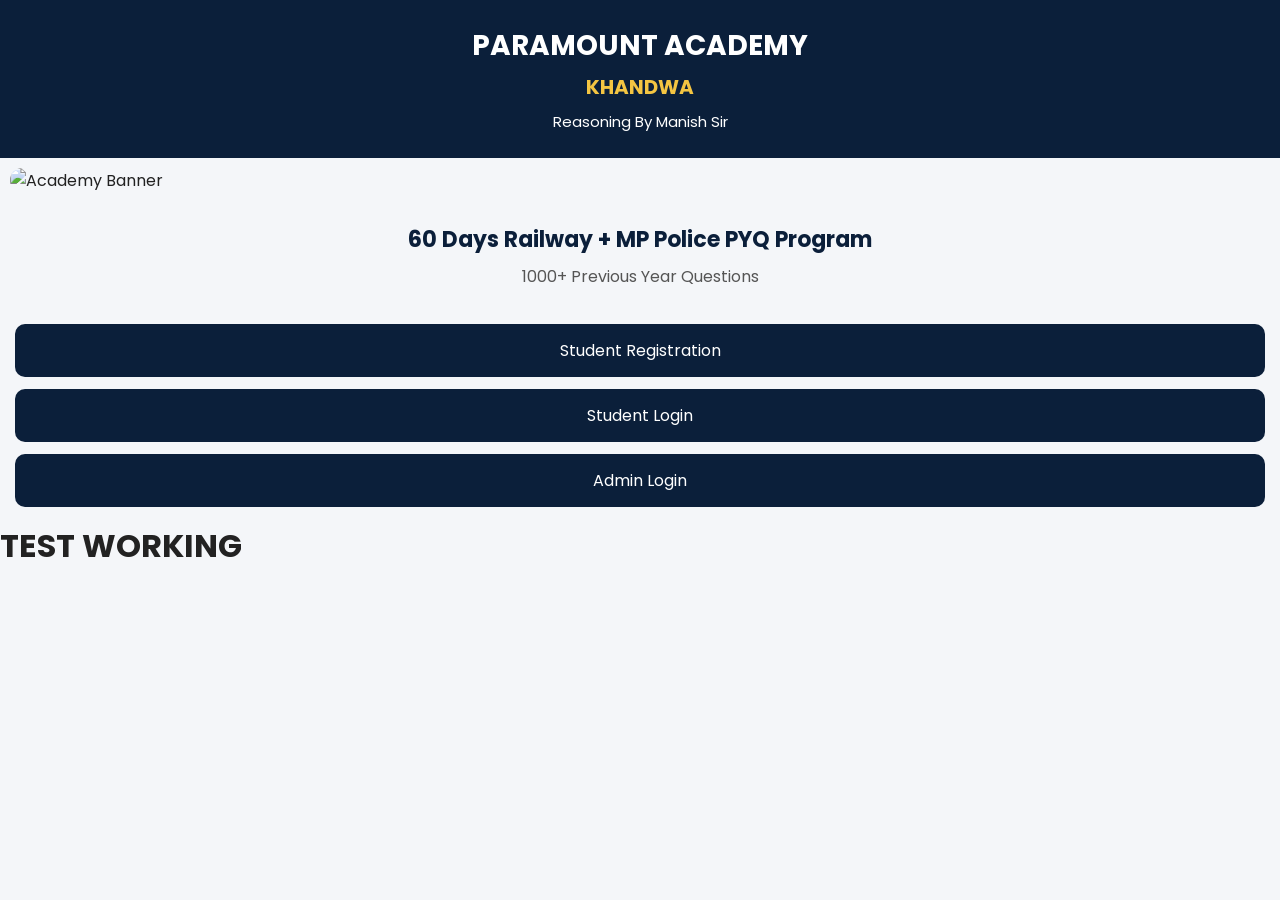
==== commit 94085bab: "Add files via upload" ====
--- a/index.html
+++ b/index.html
@@ -1,266 +1,123 @@
 <!DOCTYPE html>
-<html lang="hi">
+<html lang="en">
 <head>
-    <meta charset="UTF-8">
-    <meta name="viewport" content="width=device-width, initial-scale=1.0">
-    <title>Reasoning Portal - Manish Sir</title>
-    <style>
-        /* CSS & Theme - Railway & MP Police Vibe */
-        body { font-family: 'Segoe UI', Tahoma, Geneva, Verdana, sans-serif; background-color: #f0f2f5; margin: 0; padding: 0; }
-        .header { background-color: #002147; color: white; padding: 20px 10px; text-align: center; border-bottom: 5px solid #ffcc00; box-shadow: 0 4px 8px rgba(0,0,0,0.2); }
-        .header h1 { margin: 0; font-size: 26px; font-weight: 900; letter-spacing: 1px; text-transform: uppercase; }
-        .header h3 { margin: 5px 0; color: #ffcc00; font-size: 16px; font-weight: bold; }
-        .header p { margin: 10px 0 0; font-size: 14px; background: #d32f2f; display: inline-block; padding: 5px 15px; border-radius: 20px; font-weight: bold; }
-        .container { padding: 20px; max-width: 800px; margin: auto; }
-        
-        /* Login Screen */
-        #login-screen { background: white; padding: 30px; border-radius: 10px; box-shadow: 0 4px 15px rgba(0,0,0,0.1); text-align: center; margin-top: 30px; border-top: 5px solid #002147; }
-        .input-box { width: 90%; padding: 12px; margin: 10px 0; border: 1px solid #ccc; border-radius: 5px; font-size: 16px; }
-        .btn-primary { background-color: #002147; color: white; padding: 12px 25px; font-size: 18px; font-weight: bold; border: none; border-radius: 5px; cursor: pointer; width: 100%; margin-top: 15px; transition: 0.3s; }
-        .btn-primary:hover { background-color: #003366; }
+<meta charset="UTF-8">
+<meta name="viewport" content="width=device-width, initial-scale=1.0">
 
-        /* Dashboard */
-        #dashboard-screen { display: none; }
-        .user-welcome { font-size: 18px; font-weight: bold; color: #002147; margin-bottom: 20px; text-align: center; background: white; padding: 10px; border-radius: 8px; box-shadow: 0 2px 5px rgba(0,0,0,0.1); }
-        .grid-container { display: grid; grid-template-columns: repeat(auto-fit, minmax(100px, 1fr)); gap: 15px; }
-        .day-card { background: white; padding: 20px 10px; text-align: center; border-radius: 8px; box-shadow: 0 2px 5px rgba(0,0,0,0.1); cursor: pointer; font-weight: bold; color: #333; border: 2px solid transparent; transition: 0.3s; }
-        .day-card:hover { border-color: #ffcc00; background-color: #fffde7; transform: translateY(-3px); }
-        .day-number { font-size: 20px; color: #002147; margin-bottom: 5px; }
+<title>Paramount Academy Khandwa</title>
 
-        /* Quiz Screen */
-        #quiz-screen { display: none; }
-        .back-btn { background: #d32f2f; color: white; border: none; padding: 10px 20px; border-radius: 5px; cursor: pointer; font-weight: bold; margin-bottom: 15px; display: inline-block; transition: 0.3s; }
-        .question-box { background: white; padding: 15px; margin-bottom: 20px; border-radius: 8px; box-shadow: 0 4px 8px rgba(0,0,0,0.1); border-left: 5px solid #002147; }
-        .question-text { font-size: 18px; font-weight: bold; color: #222; margin-bottom: 15px; line-height: 1.4; }
-        .option { display: block; padding: 12px; margin-bottom: 10px; background: #e9ecef; border-radius: 5px; cursor: pointer; font-size: 16px; border: 1px solid #ccc; transition: 0.2s; }
-        .option.correct { background-color: #d4edda; border-color: #28a745; color: #155724; font-weight: bold; }
-        .option.wrong { background-color: #f8d7da; border-color: #dc3545; color: #721c24; font-weight: bold; }
-        .exam-tag { display: inline-block; background-color: #ffe0b2; color: #e65100; padding: 5px 10px; font-size: 12px; font-weight: bold; border-radius: 4px; margin-top: 10px; }
-        .submit-btn { background-color: #2e7d32; color: white; padding: 15px; width: 100%; font-size: 18px; font-weight: bold; border: none; border-radius: 5px; cursor: pointer; margin-top: 10px; transition: 0.3s; }
-        .result-box { display: none; background: #fff3cd; color: #856404; padding: 20px; border-radius: 8px; border: 2px solid #ffeeba; text-align: center; margin-bottom: 20px; font-size: 18px; font-weight: bold; }
-        #loading-status { text-align: center; font-weight: bold; color: #d32f2f; margin-bottom: 15px; display: none; background: #ffebee; padding: 10px; border-radius: 5px; }
-    </style>
+<link rel="stylesheet" href="style.css">
+
+<link href="https://fonts.googleapis.com/css2?family=Poppins:wght@300;400;500;600;700&display=swap" rel="stylesheet">
 </head>
+
 <body>
 
-    <div class="header">
-        <h1>Paramount Academy, Khandwa</h1>
-        <h3>1000+ Previous Years Questions | Smart Solution</h3>
-        <p>🎯 Target: Railway & MP Police | Reasoning by Manish Sir</p>
-    </div>
+<!-- Header -->
 
-    <div class="container">
-        
-        <!-- 1. Login Screen -->
-        <div id="login-screen">
-            <h2 style="color: #002147;">👨‍🎓 स्टूडेंट लॉगिन</h2>
-            <p style="color: #666; margin-bottom: 20px;">टेस्ट शुरू करने के लिए अपना विवरण दर्ज करें</p>
-            <input type="text" id="student-name" class="input-box" placeholder="अपना पूरा नाम लिखें..." required>
-            <input type="tel" id="student-mobile" class="input-box" placeholder="अपना मोबाइल नंबर डालें..." maxlength="10" required>
-            <button class="btn-primary" onclick="studentLogin()">लॉगिन करें (Login)</button>
-        </div>
+<header class="header">
 
-        <!-- 2. Dashboard Screen -->
-        <div id="dashboard-screen">
-            <div class="user-welcome" id="welcome-msg"></div>
-            <div id="loading-status">🔄 डेटा लोड हो रहा है, कृपया प्रतीक्षा करें...</div>
-            <h3 style="text-align: center; color: #d32f2f; margin-bottom: 20px;">📝 60 Days Master Plan - Select Day</h3>
-            <div class="grid-container" id="days-grid"></div>
-        </div>
+    <h1>PARAMOUNT ACADEMY</h1>
 
-        <!-- 3. Quiz Screen -->
-        <div id="quiz-screen">
-            <button class="back-btn" onclick="showDashboard()">⬅ वापस जाएँ</button>
-            <h2 id="quiz-title" style="text-align: center; color: #002147; border-bottom: 2px solid #ccc; padding-bottom: 10px;"></h2>
-            
-            <div id="result-box" class="result-box"></div>
+    <h2>KHANDWA</h2>
 
-            <div id="quiz-container">
-                <p style="text-align:center; font-size: 18px; color: #666;">प्रश्नों को लोड किया जा रहा है...</p>
-            </div>
-        </div>
+    <p>Reasoning By Manish Sir</p>
 
-    </div>
+</header>
 
-<script>
-    // आपका नया और एकदम सही Apps Script URL
-    const SHEET_API_URL = "https://script.google.com/macros/s/AKfycbzFO_JwU4sxnS-5g-v305B4gIKkDn4aBPbyUXukEJGUPONlNVpsZOZTHHHVN5qMxJpHmA/exec";
-    
-    // Cache-Busting तकनीक ताकि हमेशा ताज़ा डेटा आए
-    const getFetchUrl = () => SHEET_API_URL + "?nocache=" + new Date().getTime();
+<!-- Banner -->
 
-    let allQuestionsData = [];
-    let currentQuizDay = "";
+<section class="banner">
 
-    window.onload = function() {
-        let savedName = localStorage.getItem("paramountStudentName");
-        if(savedName) {
-            document.getElementById("login-screen").style.display = "none";
-            document.getElementById("dashboard-screen").style.display = "block";
-            document.getElementById("welcome-msg").innerText = "👨‍🎓 स्वागत है, " + savedName;
-            generateDaysGrid();
-            fetchAllQuestions(); 
-        }
-    }
+    <img src="banner.jpg" alt="Academy Banner">
 
-    function studentLogin() {
-        let name = document.getElementById("student-name").value;
-        let mobile = document.getElementById("student-mobile").value;
+</section>
 
-        if(name.trim() === "" || mobile.trim() === "") {
-            alert("कृपया अपना नाम और मोबाइल नंबर सही से भरें!");
-            return;
-        }
+<!-- Hero -->
 
-        localStorage.setItem("paramountStudentName", name);
-        localStorage.setItem("paramountStudentMobile", mobile);
+<section class="hero">
 
-        document.getElementById("login-screen").style.display = "none";
-        document.getElementById("dashboard-screen").style.display = "block";
-        document.getElementById("welcome-msg").innerText = "👨‍🎓 स्वागत है, " + name;
-        
-        generateDaysGrid();
-        fetchAllQuestions();
-    }
+    <h2>60 Days Railway + MP Police PYQ Program</h2>
 
-    function generateDaysGrid() {
-        let grid = document.getElementById("days-grid");
-        grid.innerHTML = "";
-        for(let i = 1; i <= 60; i++) {
-            grid.innerHTML += `
-                <div class="day-card" onclick="openQuiz('Day ${i}')">
-                    <div class="day-number">Day</div>
-                    <div style="font-size: 24px;">${i}</div>
-                </div>
-            `;
-        }
-    }
+    <p>1000+ Previous Year Questions</p>
 
-    function showDashboard() {
-        document.getElementById("quiz-screen").style.display = "none";
-        document.getElementById("dashboard-screen").style.display = "block";
-        document.getElementById("result-box").style.display = "none";
-    }
+</section>
 
-    function fetchAllQuestions() {
-        let loadingText = document.getElementById("loading-status");
-        loadingText.style.display = "block";
+<!-- Navigation -->
 
-        fetch(getFetchUrl(), { cache: "no-store" })
-            .then(response => response.json())
-            .then(data => { 
-                allQuestionsData = data; 
-                loadingText.style.display = "none"; 
-            })
-            .catch(err => {
-                loadingText.innerText = "❌ डेटा लोड करने में समस्या आई। कृपया इंटरनेट चेक करें।";
-                console.log("Error Fetching Data: ", err);
-            });
-    }
+<div class="nav-buttons">
 
-    function openQuiz(dayName) {
-        currentQuizDay = dayName;
-        document.getElementById("dashboard-screen").style.display = "none";
-        document.getElementById("quiz-screen").style.display = "block";
-        document.getElementById("quiz-title").innerText = dayName + " - Live Test";
-        document.getElementById("result-box").style.display = "none";
-        
-        let container = document.getElementById('quiz-container');
-        
-        if(allQuestionsData.length === 0) {
-            container.innerHTML = "<p style='text-align:center; color:red; font-weight:bold;'>डेटा अभी लोड हो रहा है, कृपया 2 सेकंड रुककर दोबारा खोलें...</p>";
-            return;
-        }
+    <button onclick="showSection('registerSection')">
+        Student Registration
+    </button>
 
-        // .trim() स्पेस की गलतियों को अपने आप सुधार लेगा
-        let dayQuestions = allQuestionsData.filter(q => q.Day && q.Day.toString().trim() === dayName.trim());
+    <button onclick="showSection('loginSection')">
+        Student Login
+    </button>
 
-        if(dayQuestions.length === 0) {
-            container.innerHTML = `<p style='text-align:center; color:red; font-size:18px;'>अभी <b>${dayName}</b> के प्रश्न अपलोड नहीं हुए हैं। कृपया बाद में चेक करें।</p>`;
-            return;
-        }
+    <button onclick="showSection('adminSection')">
+        Admin Login
+    </button>
 
-        container.innerHTML = "";
-        dayQuestions.forEach((q, index) => {
-            let html = `
-                <div class="question-box" id="qbox-${index}">
-                    <div class="question-text">Q${index + 1}. ${q.Question}</div>
-                    <label class="option" id="lbl-A-${index}"><input type="radio" name="q${index}" value="A"> (A) ${q.Option_A}</label>
-                    <label class="option" id="lbl-B-${index}"><input type="radio" name="q${index}" value="B"> (B) ${q.Option_B}</label>
-                    <label class="option" id="lbl-C-${index}"><input type="radio" name="q${index}" value="C"> (C) ${q.Option_C}</label>
-                    <label class="option" id="lbl-D-${index}"><input type="radio" name="q${index}" value="D"> (D) ${q.Option_D}</label>
-                    
-                    <div class="exam-tag">🏷️ ${q.Exam_Name || 'PYQ'} (${q.Exam_Date || 'Previous Year'})</div>
-                </div>
-            `;
-            container.innerHTML += html;
-        });
+</div>
 
-        container.innerHTML += `<button class="submit-btn" id="submit-btn" onclick="submitTest()">टेस्ट सबमिट करें</button>`;
-    }
+<!-- Registration -->
 
-    function submitTest() {
-        let name = localStorage.getItem("paramountStudentName");
-        let mobile = localStorage.getItem("paramountStudentMobile");
-        
-        let dayQuestions = allQuestionsData.filter(q => q.Day && q.Day.toString().trim() === currentQuizDay.trim());
-        let totalQuestions = dayQuestions.length;
-        let correct = 0;
-        let wrong = 0;
-        let attempted = 0;
+<section id="registerSection" class="card hidden">
 
-        dayQuestions.forEach((q, index) => {
-            let selectedRadio = document.querySelector(`input[name="q${index}"]:checked`);
-            let correctAns = q.Answer ? q.Answer.toString().trim().toUpperCase() : ""; 
+    <h3>Student Registration</h3>
 
-            let radios = document.querySelectorAll(`input[name="q${index}"]`);
-            radios.forEach(r => r.disabled = true);
+    <input type="text" id="regName" placeholder="Full Name">
 
-            let correctLabel = document.getElementById(`lbl-${correctAns}-${index}`);
-            if(correctLabel) correctLabel.classList.add("correct");
+    <input type="tel" id="regMobile" placeholder="Mobile Number">
 
-            if (selectedRadio) {
-                attempted++;
-                let selectedVal = selectedRadio.value;
-                if (selectedVal === correctAns) {
-                    correct++;
-                } else {
-                    wrong++;
-                    let wrongLabel = document.getElementById(`lbl-${selectedVal}-${index}`);
-                    if(wrongLabel) wrongLabel.classList.add("wrong");
-                }
-            }
-        });
+    <input type="password" id="regPassword" placeholder="Password">
 
-        let score = (correct * 1) - (wrong * 0.33);
-        let finalScore = score.toFixed(2); 
+    <button id="registerBtn">
+        Register
+    </button>
 
-        let resultBox = document.getElementById("result-box");
-        resultBox.style.display = "block";
-        resultBox.innerHTML = `
-            🏆 टेस्ट समाप्त!<br>
-            कुल प्रश्न: ${totalQuestions} | Attempted: ${attempted}<br>
-            <span style="color: green;">सही: ${correct}</span> | <span style="color: red;">गलत: ${wrong}</span><br>
-            <span style="font-size: 22px; color: #d32f2f;">आपका फाइनल स्कोर: ${finalScore} / ${totalQuestions}</span>
-        `;
+</section>
 
-        document.getElementById("submit-btn").style.display = "none";
+<!-- Student Login -->
 
-        let resultData = {
-            name: name,
-            mobile: mobile,
-            day: currentQuizDay,
-            score: finalScore + ` (${correct} सही, ${wrong} गलत)`
-        };
+<section id="loginSection" class="card hidden">
 
-        fetch(SHEET_API_URL, {
-            method: "POST",
-            body: JSON.stringify(resultData)
-        }).catch(err => console.log(err));
+    <h3>Student Login</h3>
 
-        window.scrollTo(0, 0); 
-    }
-</script>
+    <input type="tel" id="loginMobile" placeholder="Mobile Number">
 
+    <input type="password" id="loginPassword" placeholder="Password">
+
+    <button id="loginBtn">
+        Login
+    </button>
+
+</section>
+
+<!-- Admin Login -->
+
+<section id="adminSection" class="card hidden">
+
+    <h3>Admin Login</h3>
+
+    <input type="text" id="adminUser" placeholder="Username">
+
+    <input type="password" id="adminPassword" placeholder="Password">
+
+    <button id="adminLoginBtn">
+        Admin Login
+    </button>
+
+</section>
+
+<script src="https://www.gstatic.com/firebasejs/10.12.2/firebase-app-compat.js"></script>
+
+<script src="https://www.gstatic.com/firebasejs/10.12.2/firebase-database-compat.js"></script>
+
+<script src="firebase-config.js"></script>
+
+<script src="app.js"></script>
+<h1 id="test123">TEST WORKING</h1>
 </body>
-</html>
+</html>
--- a/style.css
+++ b/style.css
@@ -0,0 +1,322 @@
+/* ==========================
+   GLOBAL
+========================== */
+
+*{
+    margin:0;
+    padding:0;
+    box-sizing:border-box;
+    font-family:'Poppins',sans-serif;
+}
+
+body{
+    background:#f4f6f9;
+    color:#222;
+    min-height:100vh;
+}
+
+/* ==========================
+   HEADER
+========================== */
+
+.header{
+    background:#0b1f3a;
+    color:#fff;
+    text-align:center;
+    padding:25px 15px;
+}
+
+.header h1{
+    font-size:28px;
+    font-weight:700;
+}
+
+.header h2{
+    color:#f4c542;
+    margin-top:5px;
+    font-size:20px;
+}
+
+.header p{
+    margin-top:8px;
+    font-size:15px;
+}
+
+/* ==========================
+   BANNER
+========================== */
+
+.banner{
+    width:100%;
+    padding:10px;
+}
+
+.banner img{
+    width:100%;
+    border-radius:12px;
+    object-fit:cover;
+}
+
+/* ==========================
+   HERO
+========================== */
+
+.hero{
+    text-align:center;
+    padding:20px;
+}
+
+.hero h2{
+    color:#0b1f3a;
+    font-size:22px;
+    margin-bottom:8px;
+}
+
+.hero p{
+    color:#555;
+}
+
+/* ==========================
+   BUTTONS
+========================== */
+
+.nav-buttons{
+    display:flex;
+    flex-direction:column;
+    gap:12px;
+    padding:15px;
+}
+
+.nav-buttons button{
+    background:#0b1f3a;
+    color:white;
+    border:none;
+    padding:14px;
+    border-radius:10px;
+    font-size:16px;
+    cursor:pointer;
+    transition:.3s;
+}
+
+.nav-buttons button:hover{
+    background:#163764;
+}
+
+/* ==========================
+   CARD
+========================== */
+
+.card{
+    background:white;
+    margin:15px;
+    padding:20px;
+    border-radius:12px;
+    box-shadow:0 4px 12px rgba(0,0,0,.1);
+}
+
+.card h3{
+    text-align:center;
+    margin-bottom:15px;
+    color:#0b1f3a;
+}
+
+/* ==========================
+   INPUT
+========================== */
+
+.card input{
+    width:100%;
+    padding:12px;
+    margin-bottom:12px;
+    border:1px solid #ddd;
+    border-radius:8px;
+    outline:none;
+    font-size:15px;
+}
+
+.card input:focus{
+    border-color:#0b1f3a;
+}
+
+/* ==========================
+   FORM BUTTON
+========================== */
+
+.card button{
+    width:100%;
+    padding:13px;
+    background:#f4c542;
+    color:#0b1f3a;
+    border:none;
+    border-radius:8px;
+    font-size:16px;
+    font-weight:600;
+    cursor:pointer;
+}
+
+.card button:hover{
+    opacity:.9;
+}
+
+/* ==========================
+   HIDE SECTIONS
+========================== */
+
+.hidden{
+    display:none;
+}
+
+/* ==========================
+   MOBILE
+========================== */
+
+@media(max-width:600px){
+
+    .header h1{
+        font-size:22px;
+    }
+
+    .hero h2{
+        font-size:18px;
+    }
+
+}
+/* ==========================
+DASHBOARD
+========================== */
+
+.dashboard-container{
+    padding:15px;
+}
+
+.student-card{
+    background:#fff;
+    padding:20px;
+    border-radius:12px;
+    margin-bottom:15px;
+    text-align:center;
+    box-shadow:0 4px 10px rgba(0,0,0,.1);
+}
+
+.program-title{
+    text-align:center;
+    margin-bottom:15px;
+}
+
+#dayContainer{
+    display:grid;
+    grid-template-columns:
+    repeat(2,1fr);
+    gap:10px;
+}
+
+.day-card{
+    background:#0b1f3a;
+    color:#fff;
+    border:none;
+    padding:15px;
+    border-radius:10px;
+    font-size:16px;
+    cursor:pointer;
+}
+
+#logoutBtn{
+    width:100%;
+    margin-top:20px;
+    background:#f4c542;
+    color:#0b1f3a;
+    border:none;
+    padding:14px;
+    border-radius:10px;
+    font-weight:600;
+}
+.back-btn{
+display:inline-block;
+margin-bottom:20px;
+font-size:18px;
+text-decoration:none;
+color:#0b1f3a;
+font-weight:600;
+}
+
+.topic-card{
+
+background:linear-gradient(
+135deg,
+#0b1f3a,
+#163764
+);
+
+color:white;
+
+padding:25px;
+
+border-radius:18px;
+
+margin-bottom:20px;
+
+box-shadow:
+0 8px 25px rgba(0,0,0,.2);
+
+}
+
+.topic-card h2{
+margin-bottom:8px;
+}
+
+.action-card{
+
+background:white;
+
+border-radius:18px;
+
+padding:20px;
+
+margin-bottom:18px;
+
+display:flex;
+
+justify-content:space-between;
+
+align-items:center;
+
+box-shadow:
+0 5px 15px rgba(0,0,0,.1);
+
+}
+
+.pdf-card{
+border-left:5px solid #3b82f6;
+}
+
+.test-card{
+border-left:5px solid #22c55e;
+}
+
+.action-card h3{
+margin-bottom:6px;
+}
+
+.action-card p{
+color:#666;
+}
+
+.action-card button{
+
+border:none;
+
+background:#0b1f3a;
+
+color:white;
+
+padding:12px 20px;
+
+border-radius:12px;
+
+font-weight:600;
+
+}
+
+.test-card button{
+background:#22c55e;
+}
